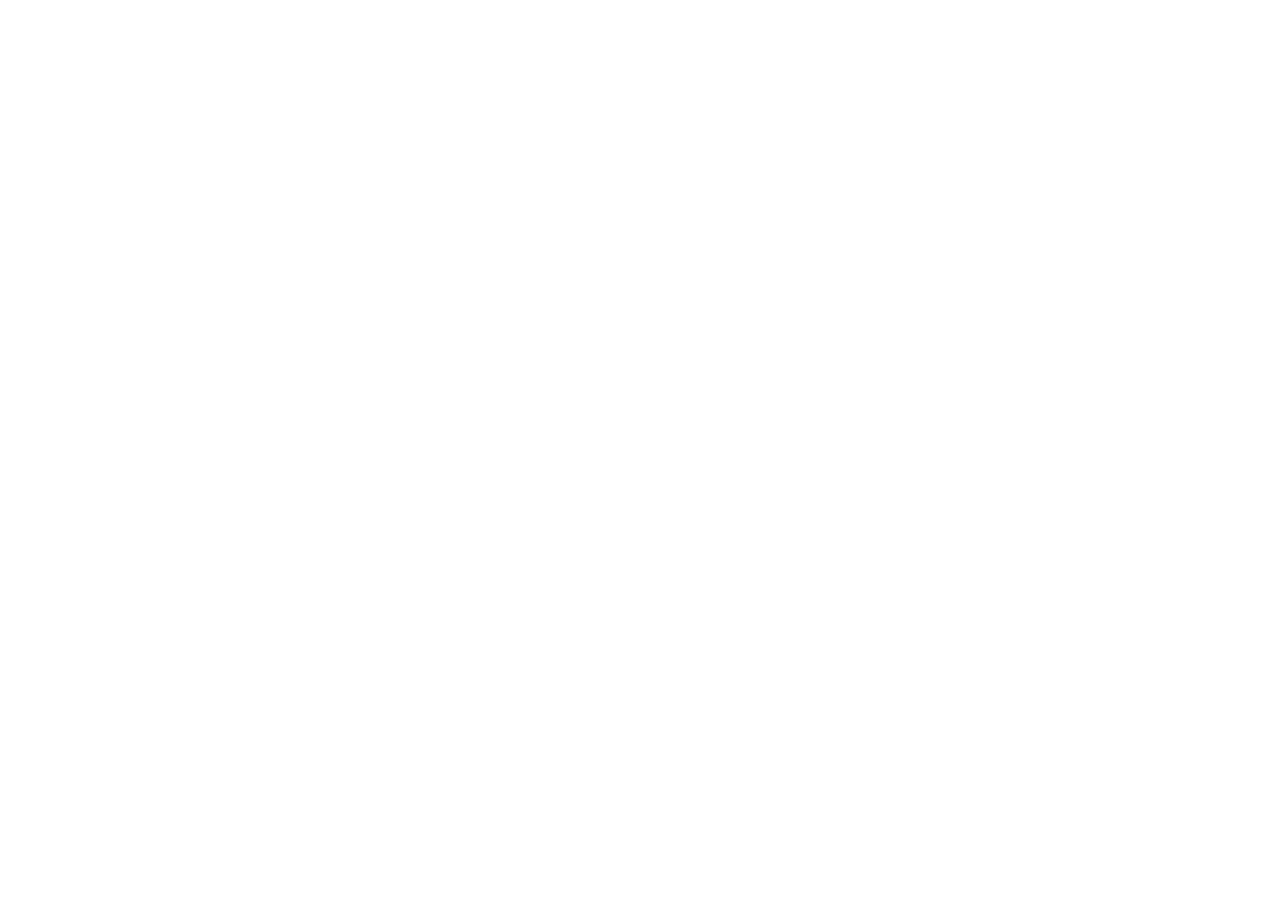
==== index.html @ 19b975cb "primeiro commit do html" ====
<!DOCTYPE html>
<html lang="en">
<head>
    <meta charset="UTF-8">
    <meta name="viewport" content="width=device-width, initial-scale=1.0">
    <title>FeedBack</title>
</head>
<body>
    
</body>
</html>
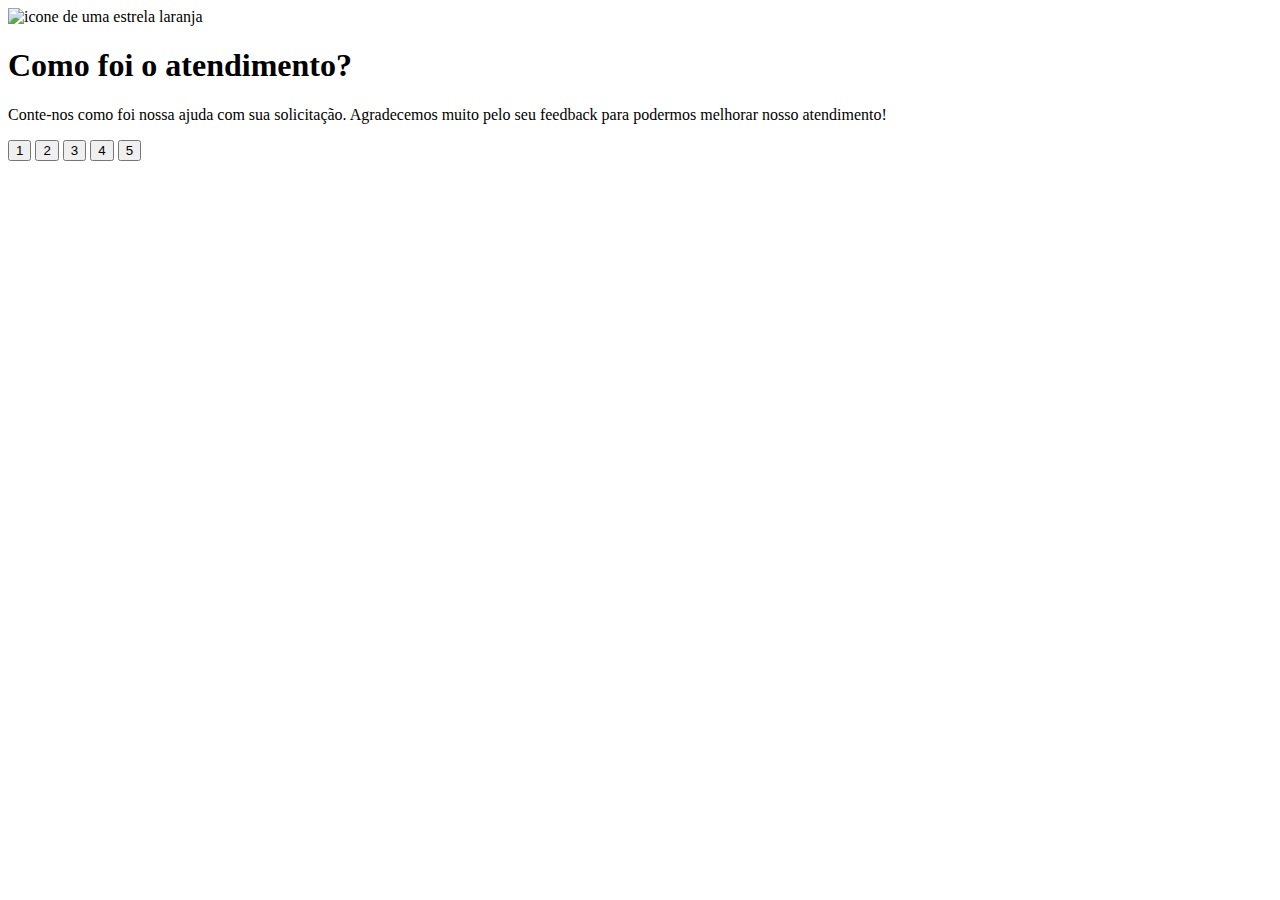
==== commit 9d6cff72: "segundo commit do html" ====
--- a/index.html
+++ b/index.html
@@ -6,6 +6,22 @@
     <title>FeedBack</title>
 </head>
 <body>
-    
+    <div class="card">
+      <div> 
+        <img src="./images/icon-star.svg" alt="icone de uma estrela laranja">
+      </div>
+
+      <h1>Como foi o atendimento?</h1>
+
+      <p>Conte-nos como foi nossa ajuda com sua solicitação. Agradecemos muito pelo seu feedback para podermos melhorar nosso atendimento!</p>
+
+      <div>
+        <button>1</button>
+        <button>2</button>
+        <button>3</button>
+        <button>4</button>
+        <button>5</button>
+      </div>
+    </div>
 </body>
 </html>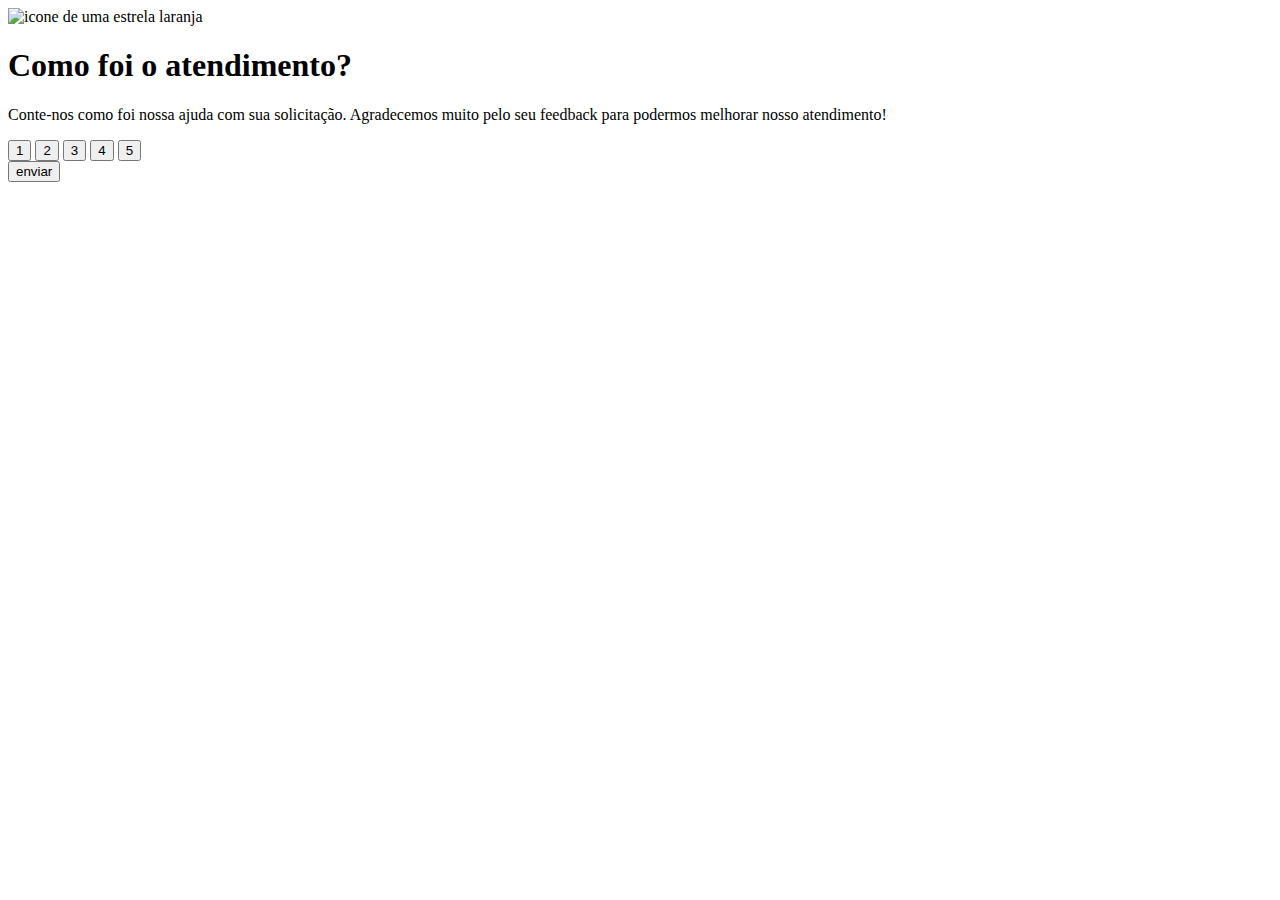
==== commit f9892376: "terceiro commit do html" ====
--- a/index.html
+++ b/index.html
@@ -7,7 +7,7 @@
 </head>
 <body>
     <div class="card">
-      <div> 
+      <div class="estrela"> 
         <img src="./images/icon-star.svg" alt="icone de uma estrela laranja">
       </div>
 
@@ -15,13 +15,15 @@
 
       <p>Conte-nos como foi nossa ajuda com sua solicitação. Agradecemos muito pelo seu feedback para podermos melhorar nosso atendimento!</p>
 
-      <div>
+      <div class="notas">
         <button>1</button>
         <button>2</button>
         <button>3</button>
         <button>4</button>
         <button>5</button>
       </div>
+
+      <button>enviar</button>
     </div>
 </body>
 </html>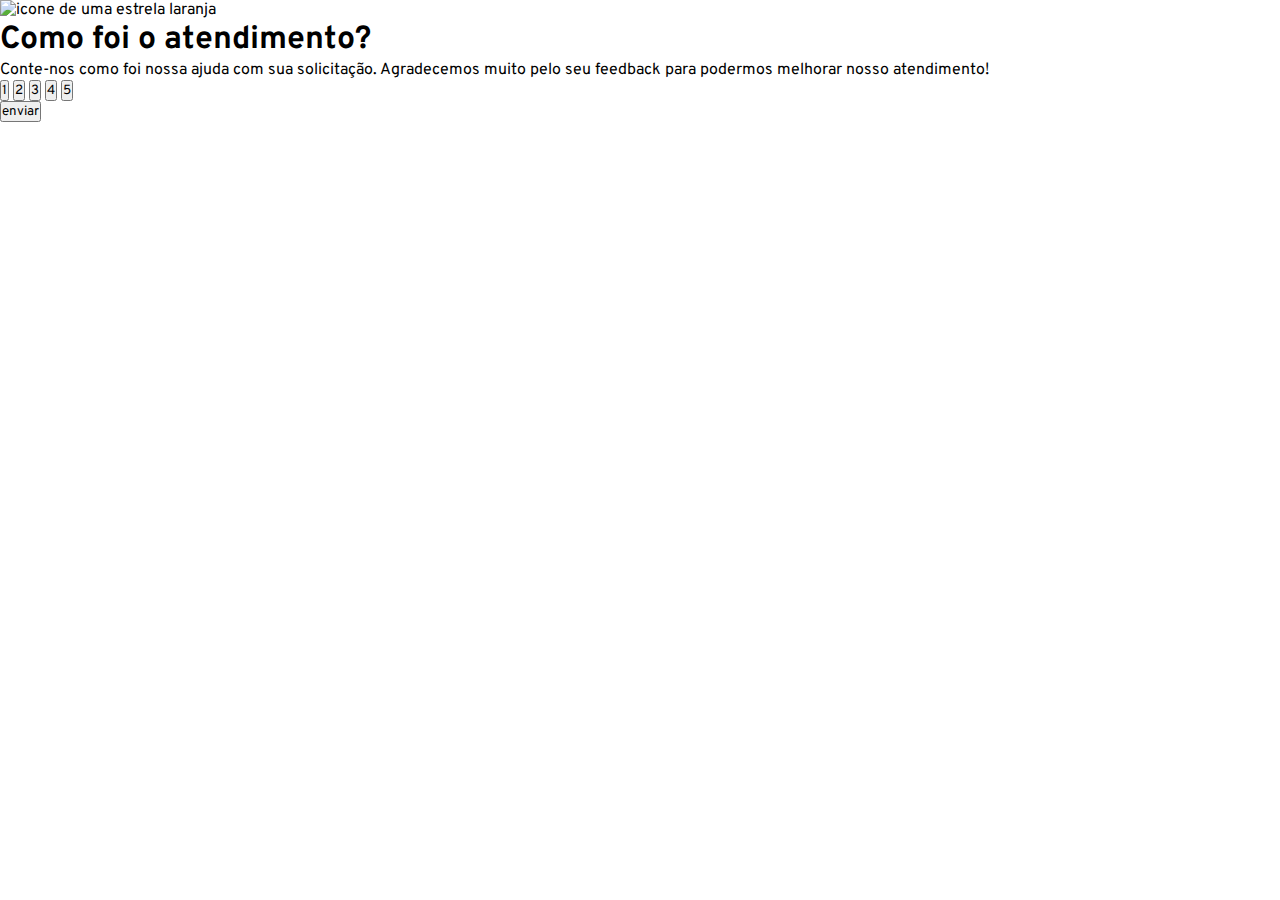
==== commit a372d09f: "quarto commit do html e primeiro commt do css" ====
--- a/index.html
+++ b/index.html
@@ -4,6 +4,10 @@
     <meta charset="UTF-8">
     <meta name="viewport" content="width=device-width, initial-scale=1.0">
     <title>FeedBack</title>
+    <link rel="stylesheet" href="style.css">
+    <link rel="preconnect" href="https://fonts.googleapis.com">
+    <link rel="preconnect" href="https://fonts.gstatic.com" crossorigin>
+    <link href="https://fonts.googleapis.com/css2?family=Overpass:ital,wght@0,100..900;1,100..900&family=Tajawal:wght@200;300;400;500;700;800;900&display=swap" rel="stylesheet">
 </head>
 <body>
     <div class="card">
--- a/style.css
+++ b/style.css
@@ -0,0 +1,6 @@
+*{
+    margin: 0;
+    padding: 0;
+    box-sizing: border-box;
+    font-family: "Overpass", sans-serif;
+}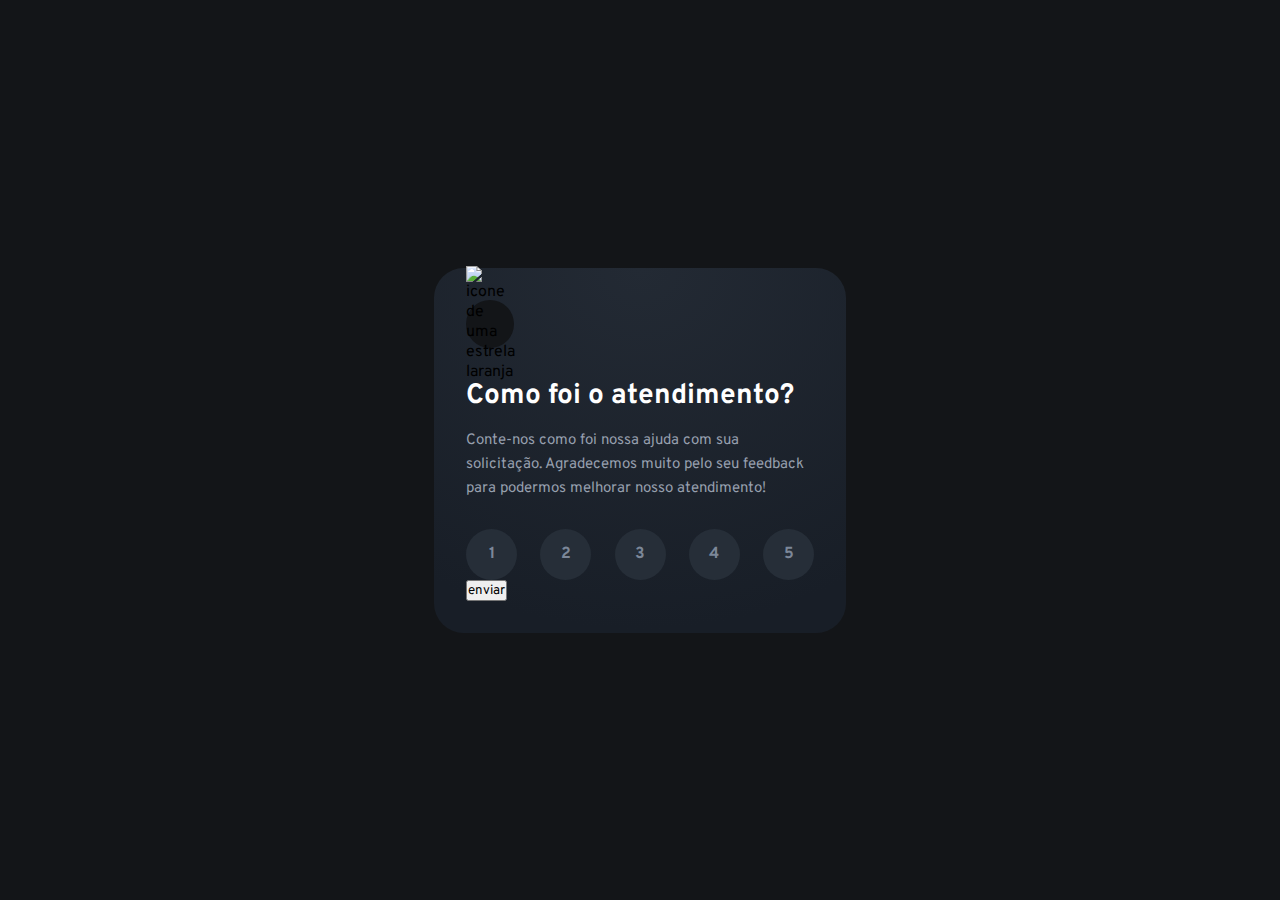
==== commit 0d870b04: "quinto commit do CSS" ====
--- a/index.html
+++ b/index.html
@@ -19,7 +19,7 @@
 
       <p>Conte-nos como foi nossa ajuda com sua solicitação. Agradecemos muito pelo seu feedback para podermos melhorar nosso atendimento!</p>
 
-      <div class="notas">
+      <div class="botoes">
         <button>1</button>
         <button>2</button>
         <button>3</button>
--- a/style.css
+++ b/style.css
@@ -3,4 +3,79 @@
     padding: 0;
     box-sizing: border-box;
     font-family: "Overpass", sans-serif;
+    -webkit-font-smoothing: antialiased;
+}
+
+:root{
+    --dark-blue: #262E38;
+    --light-gray: #969fad;
+    --medium-gray: #7c8798;
+    --orange: #fc7614;
+    --white: #fff;
+    --ver-dark-blue: #131518;
+    --black-gradient: radial-gradient(98.96% 98.96% at 50% 0%, #232a34 0%, #181e27 100%);
+}
+
+body{
+    background-color: var(--ver-dark-blue);
+    height: 100svh;
+
+    display: flex;
+    justify-content: center;
+    align-items: center;
+}
+
+.card{
+    background: var(--black-gradient);
+    max-width: 412px;
+    padding: 32px;
+    border-radius: 30px;
+}
+
+.estrela{
+    background-color: var(--ver-dark-blue);
+    width: 48px;
+    height: 48px;
+
+    display: flex;
+    justify-content: center;
+    align-items: center;
+
+    border-radius: 50%;
+
+    margin-bottom: 30px;
+}
+
+.card h1{
+    color: var(--white);
+    font-size: 28px;
+    margin-bottom: 15px;
+}
+
+.card p{
+    color: var(--light-gray);
+    font-size: 15px;
+    line-height: 24px;
+    margin-bottom: 28px;
+}
+
+.botoes{
+    display: flex;
+    justify-content: space-between;
+}
+
+.botoes button{
+    width: 51px;
+    height: 51px;
+    font-size: 16px;
+    font-weight: 700;
+    line-height: 24px;
+    border-radius: 50%;
+    border: none;
+    color: var(--medium-gray);
+    background-color: var(--dark-blue);
+}
+
+.botoes button :hover{
+
 }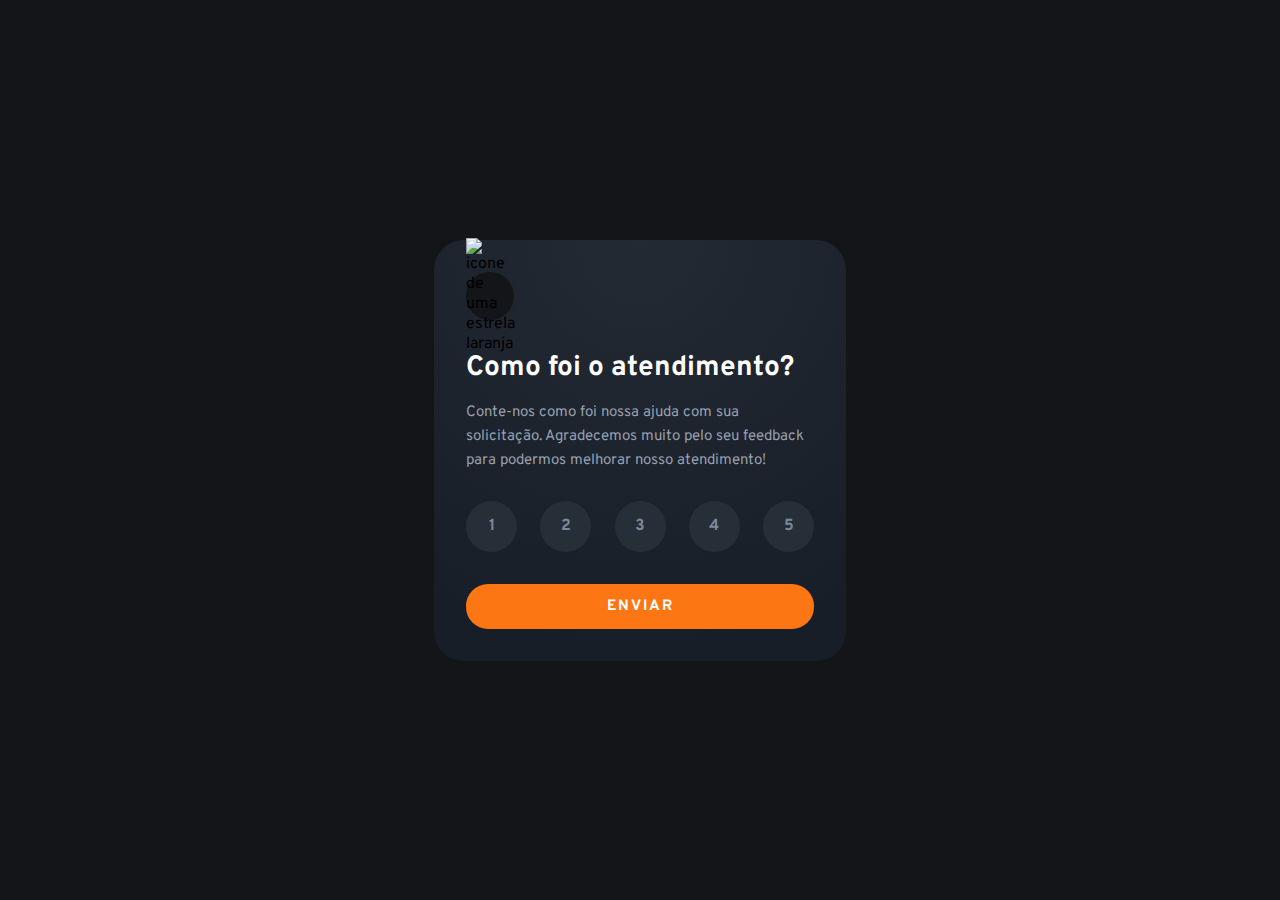
==== commit 2a160015: "quinto commit do HTML  e sétimo commit do CSS" ====
--- a/index.html
+++ b/index.html
@@ -27,7 +27,7 @@
         <button>5</button>
       </div>
 
-      <button>enviar</button>
+      <a href="">enviar</a>
     </div>
 </body>
 </html>--- a/style.css
+++ b/style.css
@@ -62,6 +62,7 @@
 .botoes{
     display: flex;
     justify-content: space-between;
+    margin-bottom: 32px;
 }
 
 .botoes button{
@@ -74,8 +75,42 @@
     border: none;
     color: var(--medium-gray);
     background-color: var(--dark-blue);
+    transition: all ease-in-out 0.3s;
 }
 
-.botoes button :hover{
+.botoes button:hover{
+    color: var(--white);
+    background-color: var(--orange);
+    cursor: pointer;
+}
 
+.botoes button:focus{
+    color: var(--white);
+    background-color: var(--light-gray);
+}
+
+.card > a{
+    display: block;
+   width: 100%;
+   padding: 13px;
+   background-color: #fc7614;
+   border: none;
+   border-radius: 22px;
+
+
+   font-size: 15px;
+   font-weight: 700;
+   text-transform: uppercase;
+   letter-spacing: 2px;
+   color: var(--white);
+   text-align: center;
+   text-decoration: none;
+
+   transition: all ease-in-out 0.3s;
+}
+
+.card > a:hover{
+    color: var(--orange);
+    background-color: var(--white);
+    cursor: pointer;
 }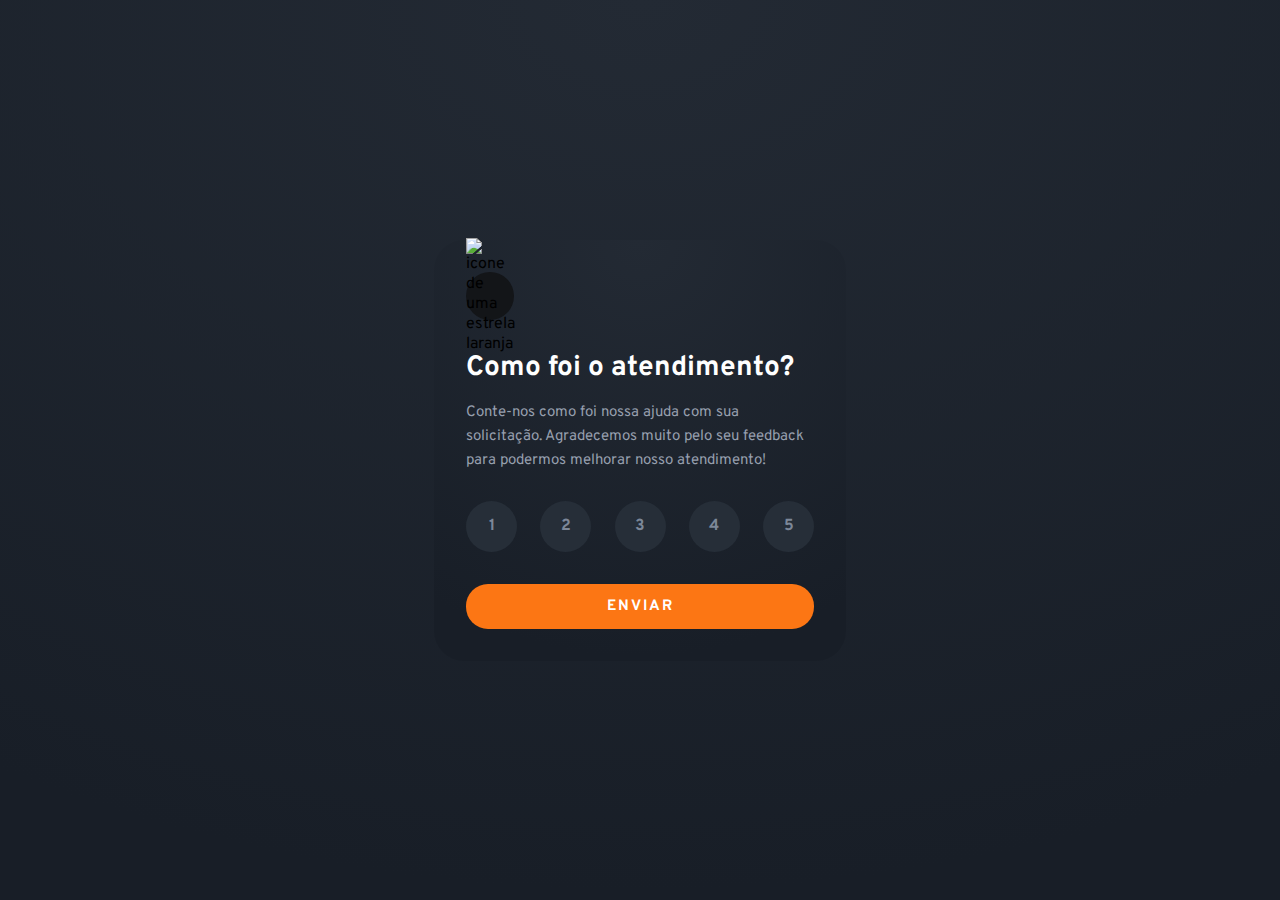
==== commit 02a64ace: "javascript do index" ====
--- a/index.html
+++ b/index.html
@@ -5,6 +5,7 @@
     <meta name="viewport" content="width=device-width, initial-scale=1.0">
     <title>FeedBack</title>
     <link rel="stylesheet" href="style.css">
+    <script src="./script.js" defer></script>
     <link rel="preconnect" href="https://fonts.googleapis.com">
     <link rel="preconnect" href="https://fonts.gstatic.com" crossorigin>
     <link href="https://fonts.googleapis.com/css2?family=Overpass:ital,wght@0,100..900;1,100..900&family=Tajawal:wght@200;300;400;500;700;800;900&display=swap" rel="stylesheet">
@@ -27,7 +28,7 @@
         <button>5</button>
       </div>
 
-      <a href="">enviar</a>
+      <a href="./pages/agradecimentos.html">enviar</a>
     </div>
 </body>
 </html>--- a/style.css
+++ b/style.css
@@ -17,7 +17,7 @@
 }
 
 body{
-    background-color: var(--ver-dark-blue);
+    background: var(--black-gradient);
     height: 100svh;
 
     display: flex;
@@ -26,7 +26,7 @@
 }
 
 .card{
-    background: var(--black-gradient);
+    background:var(--black-gradient) ;
     max-width: 412px;
     padding: 32px;
     border-radius: 30px;
